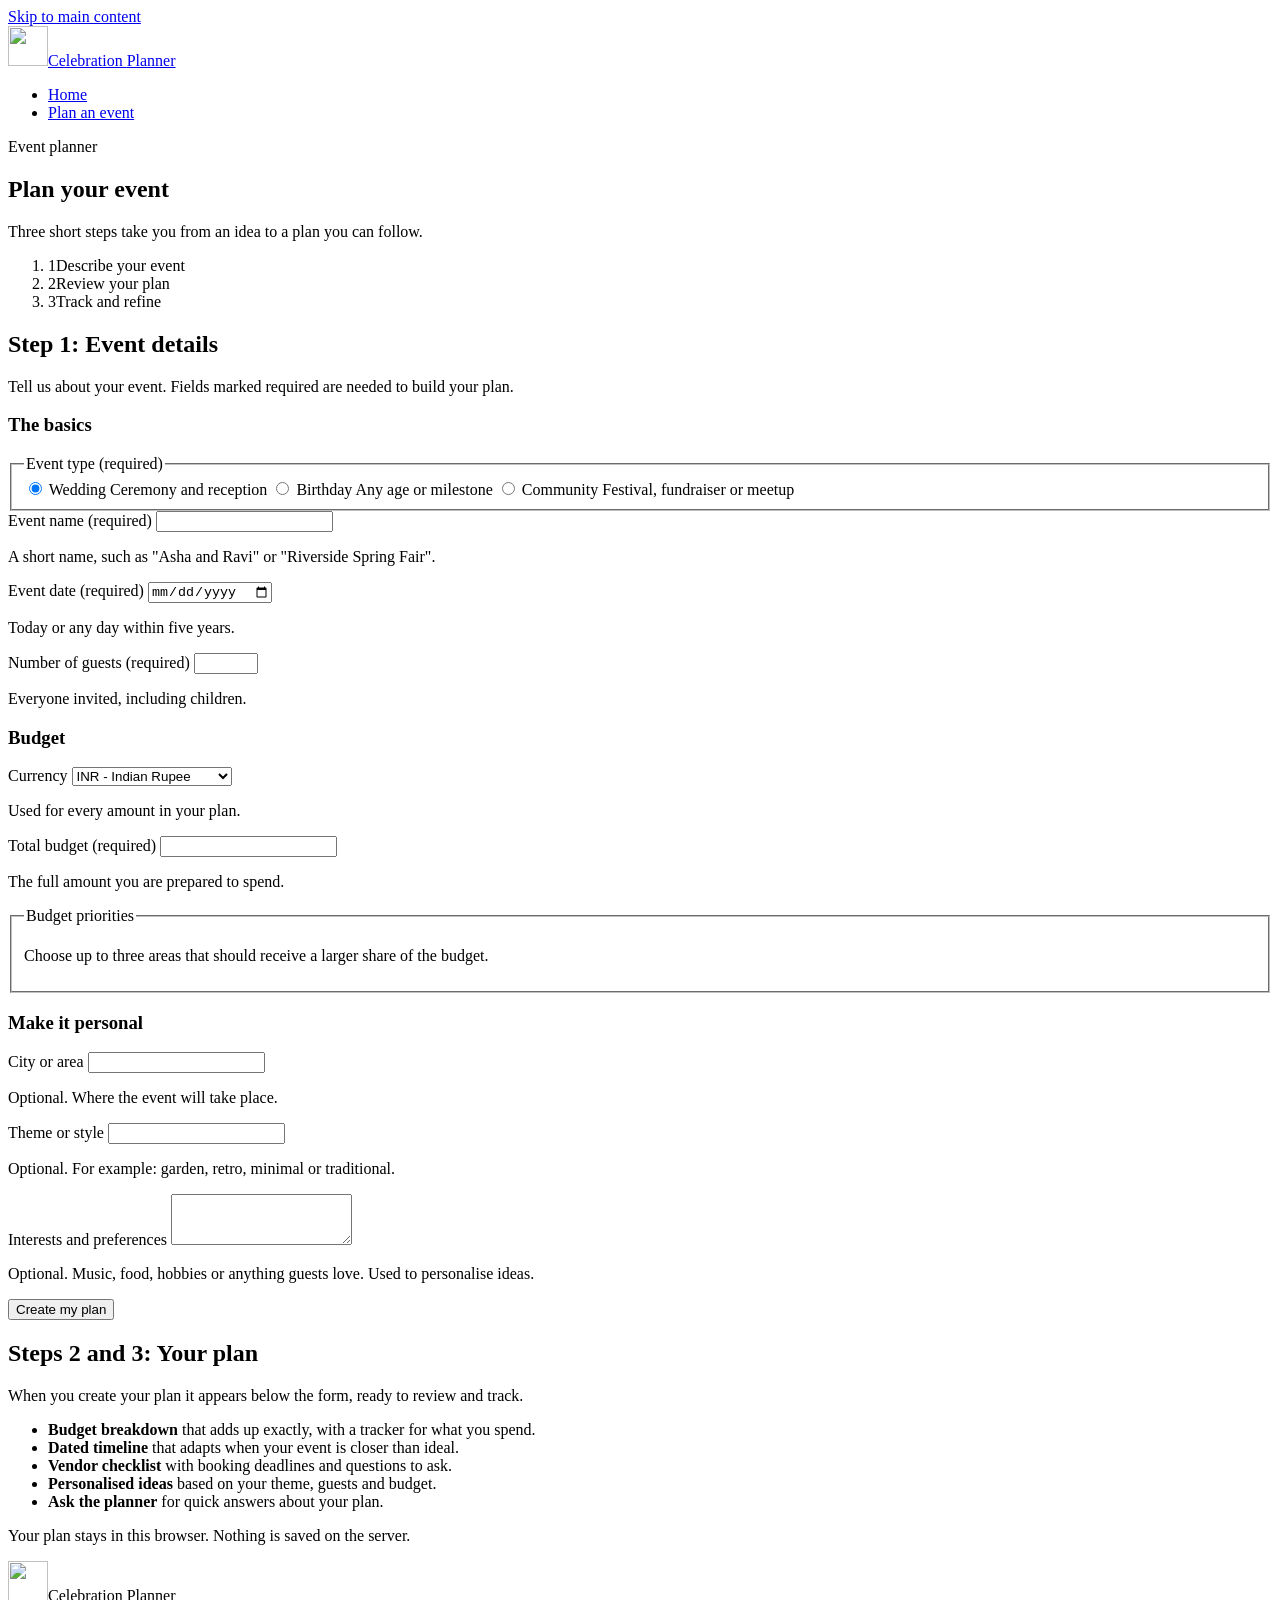
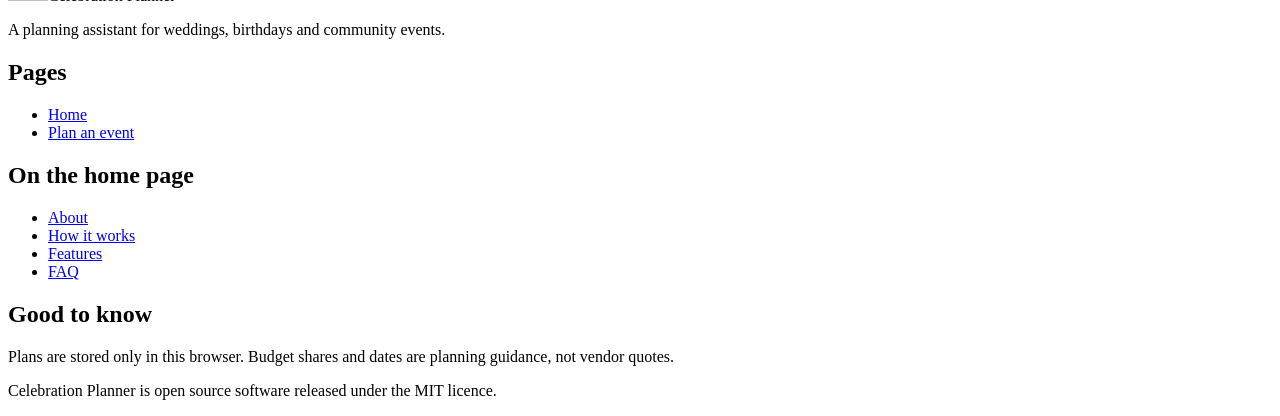
==== public/plan.html @ 1105e184 "baseline: original project state before transformation" ====
<!doctype html>
<html lang="en">
  <head>
    <meta charset="utf-8" />
    <meta name="viewport" content="width=device-width, initial-scale=1" />
    <meta name="color-scheme" content="light dark" />
    <meta name="theme-color" content="#4b2fd0" media="(prefers-color-scheme: light)" />
    <meta name="theme-color" content="#17123a" media="(prefers-color-scheme: dark)" />
    <meta
      name="description"
      content="Describe your wedding, birthday or community event and get a budget, a dated timeline, a vendor checklist and personalised ideas."
    />
    <title>Plan an event - Celebration Planner</title>
    <link rel="icon" href="/favicon.svg" type="image/svg+xml" />
    <link rel="stylesheet" href="/css/styles.css" />
    <link rel="stylesheet" href="/css/chatbot.css" />
    <link rel="stylesheet" href="/css/print.css" media="print" />
    <script type="module" src="/js/site.js"></script>
    <script type="module" src="/js/main.js"></script>
  </head>
  <body>
    <a class="skip-link" href="#main">Skip to main content</a>

    <header class="site-header">
      <div class="container header-inner">
        <a class="brand" href="/"><img class="brand-mark" src="/logo-mark.svg" alt="" width="40" height="40" /><span class="brand-name">Celebration <span class="brand-accent">Planner</span></span></a>
        <nav aria-label="Main navigation">
          <ul class="nav-list">
            <li><a href="/">Home</a></li>
            <li><a class="nav-cta" href="/plan.html" aria-current="page">Plan an event</a></li>
          </ul>
        </nav>
      </div>
    </header>

    <main id="main">
      <section class="hero hero-compact" aria-labelledby="page-title">
        <span class="blob blob-1" aria-hidden="true"></span>
        <span class="blob blob-2" aria-hidden="true"></span>
        <div class="container hero-inner">
          <div class="hero-copy">
          <p class="eyebrow">Event planner</p>
          <h1 id="page-title">Plan your event</h1>
          <p class="lead">Three short steps take you from an idea to a plan you can follow.</p>
          <ol id="stepper" class="stepper" aria-label="Planning steps">
            <li class="step" aria-current="step"><span class="step-number">1</span><span class="step-icon" data-icon="edit"></span><span>Describe your event</span></li>
            <li class="step"><span class="step-number">2</span><span class="step-icon" data-icon="sparkles"></span><span>Review your plan</span></li>
            <li class="step"><span class="step-number">3</span><span class="step-icon" data-icon="checklist"></span><span>Track and refine</span></li>
          </ol>
          </div>
        </div>
      </section>

      <div class="container page-body">
        <noscript>
          <p class="notice" role="note">This planner needs JavaScript to build and display your plan. Please enable it and reload the page.</p>
        </noscript>

        <p id="status" class="visually-hidden" role="status" aria-live="polite"></p>

        <div class="layout">
          <section class="panel form-panel" aria-labelledby="form-heading">
            <div class="panel-heading">
              <h2 id="form-heading" tabindex="-1">Step 1: Event details</h2>
              <p class="panel-intro">Tell us about your event. Fields marked required are needed to build your plan.</p>
            </div>

            <div id="error-summary" class="error-summary" tabindex="-1" hidden>
              <h3 id="error-summary-title">Please fix the following</h3>
              <ul id="error-summary-list"></ul>
            </div>

            <form id="event-form" novalidate>
              <div class="form-group">
                <h3 class="form-group-title"><span class="form-group-icon" data-icon="calendar"></span>The basics</h3>
                <div class="form-grid">
                  <fieldset class="field field-wide" aria-describedby="error-eventType">
                    <legend>Event type <span class="required">(required)</span></legend>
                    <div class="choice-cards">
                      <label class="choice-card" for="type-wedding">
                        <input type="radio" id="type-wedding" name="eventType" value="wedding" checked />
                        <span class="choice-icon" data-icon="heart"></span>
                        <span class="choice-title">Wedding</span>
                        <span class="choice-text">Ceremony and reception</span>
                      </label>
                      <label class="choice-card" for="type-birthday">
                        <input type="radio" id="type-birthday" name="eventType" value="birthday" />
                        <span class="choice-icon" data-icon="cake"></span>
                        <span class="choice-title">Birthday</span>
                        <span class="choice-text">Any age or milestone</span>
                      </label>
                      <label class="choice-card" for="type-community">
                        <input type="radio" id="type-community" name="eventType" value="community" />
                        <span class="choice-icon" data-icon="users"></span>
                        <span class="choice-title">Community</span>
                        <span class="choice-text">Festival, fundraiser or meetup</span>
                      </label>
                    </div>
                    <p class="field-error" id="error-eventType" hidden></p>
                  </fieldset>

                  <div class="field field-wide">
                    <label for="eventName">Event name <span class="required">(required)</span></label>
                    <input id="eventName" name="eventName" type="text" maxlength="80" autocomplete="off" required aria-describedby="hint-eventName error-eventName" />
                    <p class="hint" id="hint-eventName">A short name, such as "Asha and Ravi" or "Riverside Spring Fair".</p>
                    <p class="field-error" id="error-eventName" hidden></p>
                  </div>

                  <div class="field">
                    <label for="eventDate">Event date <span class="required">(required)</span></label>
                    <input id="eventDate" name="eventDate" type="date" required aria-describedby="hint-eventDate error-eventDate" />
                    <p class="hint" id="hint-eventDate">Today or any day within five years.</p>
                    <p class="field-error" id="error-eventDate" hidden></p>
                  </div>

                  <div class="field">
                    <label for="guestCount">Number of guests <span class="required">(required)</span></label>
                    <input id="guestCount" name="guestCount" type="number" inputmode="numeric" min="1" max="5000" step="1" required aria-describedby="hint-guestCount error-guestCount" />
                    <p class="hint" id="hint-guestCount">Everyone invited, including children.</p>
                    <p class="field-error" id="error-guestCount" hidden></p>
                  </div>
                </div>
              </div>

              <div class="form-group">
                <h3 class="form-group-title"><span class="form-group-icon" data-icon="budget"></span>Budget</h3>
                <div class="form-grid">
                  <div class="field">
                    <label for="currency">Currency</label>
                    <select id="currency" name="currency" aria-describedby="hint-currency error-currency">
                      <option value="INR">INR - Indian Rupee</option>
                      <option value="USD">USD - US Dollar</option>
                      <option value="EUR">EUR - Euro</option>
                      <option value="GBP">GBP - British Pound</option>
                      <option value="AUD">AUD - Australian Dollar</option>
                      <option value="CAD">CAD - Canadian Dollar</option>
                    </select>
                    <p class="hint" id="hint-currency">Used for every amount in your plan.</p>
                    <p class="field-error" id="error-currency" hidden></p>
                  </div>

                  <div class="field">
                    <label for="totalBudget">Total budget <span class="required">(required)</span></label>
                    <input id="totalBudget" name="totalBudget" type="number" inputmode="numeric" min="100" step="1" required aria-describedby="hint-totalBudget error-totalBudget" />
                    <p class="hint" id="hint-totalBudget">The full amount you are prepared to spend.</p>
                    <p class="field-error" id="error-totalBudget" hidden></p>
                  </div>

                  <fieldset class="field field-wide" id="priorities" aria-describedby="hint-priorities error-priorities">
                    <legend>Budget priorities</legend>
                    <p class="hint" id="hint-priorities">Choose up to three areas that should receive a larger share of the budget.</p>
                    <div id="priority-options" class="check-list" tabindex="-1"></div>
                    <p class="field-error" id="error-priorities" hidden></p>
                  </fieldset>
                </div>
              </div>

              <div class="form-group">
                <h3 class="form-group-title"><span class="form-group-icon" data-icon="sparkles"></span>Make it personal</h3>
                <div class="form-grid">
                  <div class="field">
                    <label for="location">City or area</label>
                    <input id="location" name="location" type="text" maxlength="80" autocomplete="off" aria-describedby="hint-location error-location" />
                    <p class="hint" id="hint-location">Optional. Where the event will take place.</p>
                    <p class="field-error" id="error-location" hidden></p>
                  </div>

                  <div class="field">
                    <label for="theme">Theme or style</label>
                    <input id="theme" name="theme" type="text" maxlength="80" autocomplete="off" aria-describedby="hint-theme error-theme" />
                    <p class="hint" id="hint-theme">Optional. For example: garden, retro, minimal or traditional.</p>
                    <p class="field-error" id="error-theme" hidden></p>
                  </div>

                  <div class="field field-wide">
                    <label for="interests">Interests and preferences</label>
                    <textarea id="interests" name="interests" rows="3" maxlength="300" aria-describedby="hint-interests error-interests"></textarea>
                    <p class="hint" id="hint-interests">Optional. Music, food, hobbies or anything guests love. Used to personalise ideas.</p>
                    <p class="field-error" id="error-interests" hidden></p>
                  </div>
                </div>
              </div>

              <div class="form-actions form-actions-bar">
                <button type="submit" class="button button-primary" id="submit-button">Create my plan</button>
                <button type="button" class="button button-quiet" id="clear-button" hidden>Clear saved plan</button>
              </div>
            </form>
          </section>

          <aside id="info-panel" class="panel info-panel" aria-labelledby="info-heading">
            <div class="panel-heading">
              <h2 id="info-heading">Steps 2 and 3: Your plan</h2>
              <p class="panel-intro">When you create your plan it appears below the form, ready to review and track.</p>
            </div>
            <ul class="feature-list">
              <li><strong>Budget breakdown</strong> that adds up exactly, with a tracker for what you spend.</li>
              <li><strong>Dated timeline</strong> that adapts when your event is closer than ideal.</li>
              <li><strong>Vendor checklist</strong> with booking deadlines and questions to ask.</li>
              <li><strong>Personalised ideas</strong> based on your theme, guests and budget.</li>
              <li><strong>Ask the planner</strong> for quick answers about your plan.</li>
            </ul>
            <p class="info-note">
              <span class="inline-icon" data-icon="shield"></span>
              <span>Your plan stays in this browser. Nothing is saved on the server.</span>
            </p>
          </aside>
        </div>

        <section class="results" aria-label="Your plan">
          <div id="results" class="panel results-panel" hidden>
            <h2 id="results-heading" tabindex="-1"></h2>
            <div id="results-body"></div>
          </div>
        </section>
      </div>
    </main>

    <dialog id="confirm-dialog" aria-labelledby="confirm-title" aria-describedby="confirm-text">
      <form method="dialog" class="dialog-body">
        <h2 id="confirm-title">Clear saved plan?</h2>
        <p id="confirm-text">This removes your plan, checked tasks and spending from this browser. It cannot be undone.</p>
        <div class="form-actions">
          <button type="submit" class="button button-primary" value="confirm" id="confirm-yes">Clear plan</button>
          <button type="submit" class="button button-quiet" value="cancel" id="confirm-no">Keep plan</button>
        </div>
      </form>
    </dialog>

    <div id="print-root" aria-hidden="true"></div>

    <footer class="site-footer">
      <div class="container footer-grid">
        <div>
          <p class="brand footer-brand"><img class="brand-mark" src="/logo-mark.svg" alt="" width="40" height="40" /><span class="brand-name">Celebration <span class="brand-accent">Planner</span></span></p>
          <p>A planning assistant for weddings, birthdays and community events.</p>
        </div>
        <nav aria-label="Footer navigation">
          <h2 class="footer-title">Pages</h2>
          <ul class="footer-links">
            <li><a href="/">Home</a></li>
            <li><a href="/plan.html">Plan an event</a></li>
          </ul>
        </nav>
        <nav aria-label="Home page sections">
          <h2 class="footer-title">On the home page</h2>
          <ul class="footer-links">
            <li><a href="/#about">About</a></li>
            <li><a href="/#how-it-works">How it works</a></li>
            <li><a href="/#features">Features</a></li>
            <li><a href="/#faq">FAQ</a></li>
          </ul>
        </nav>
        <div>
          <h2 class="footer-title">Good to know</h2>
          <p>Plans are stored only in this browser. Budget shares and dates are planning guidance, not vendor quotes.</p>
        </div>
      </div>
      <div class="container footer-bottom">
        <p>Celebration Planner is open source software released under the MIT licence.</p>
      </div>
    </footer>
  </body>
</html>
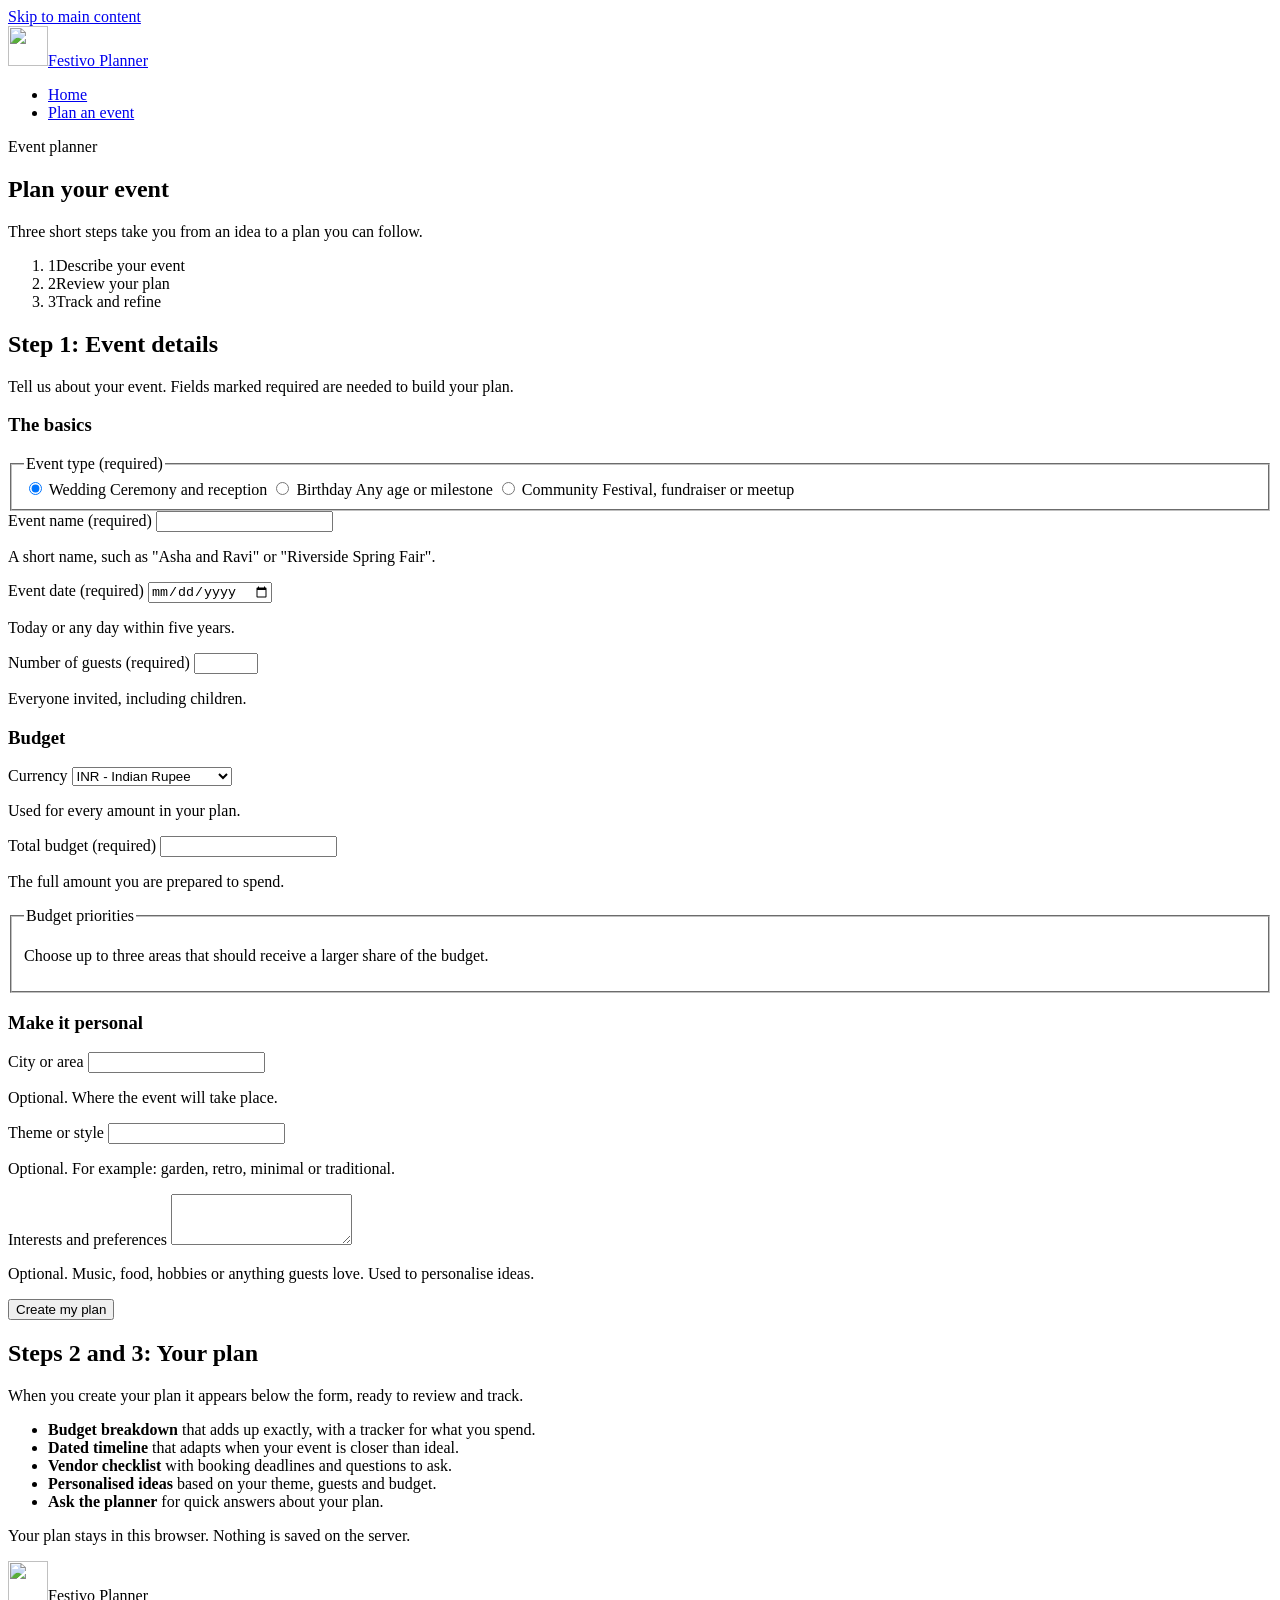
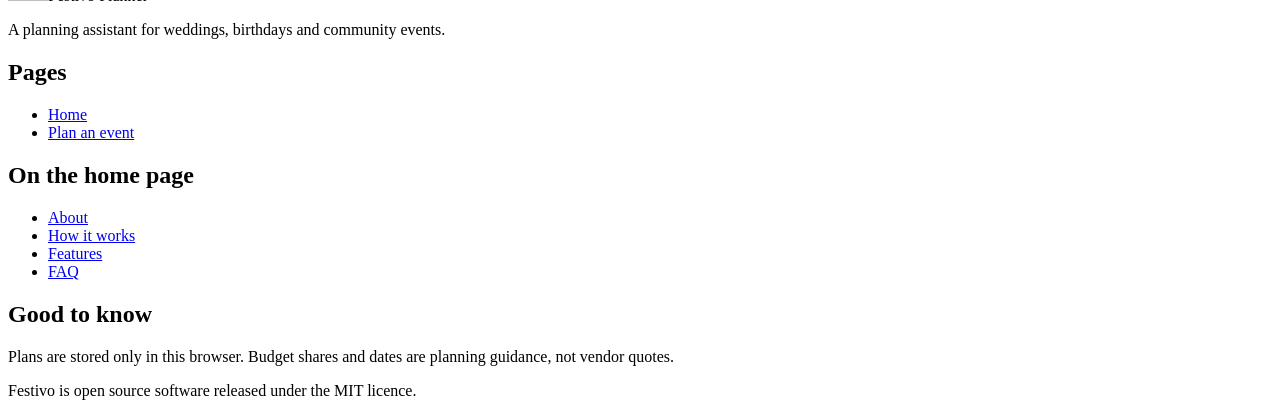
==== commit 94c966f2: "feat(branding): implement Festivo rebranding, design system tokens, and identity" ====
--- a/public/plan.html
+++ b/public/plan.html
@@ -4,13 +4,13 @@
     <meta charset="utf-8" />
     <meta name="viewport" content="width=device-width, initial-scale=1" />
     <meta name="color-scheme" content="light dark" />
-    <meta name="theme-color" content="#4b2fd0" media="(prefers-color-scheme: light)" />
-    <meta name="theme-color" content="#17123a" media="(prefers-color-scheme: dark)" />
+    <meta name="theme-color" content="#faf7f2" media="(prefers-color-scheme: light)" />
+    <meta name="theme-color" content="#0a111c" media="(prefers-color-scheme: dark)" />
     <meta
       name="description"
       content="Describe your wedding, birthday or community event and get a budget, a dated timeline, a vendor checklist and personalised ideas."
     />
-    <title>Plan an event - Celebration Planner</title>
+    <title>Plan an event - Festivo</title>
     <link rel="icon" href="/favicon.svg" type="image/svg+xml" />
     <link rel="stylesheet" href="/css/styles.css" />
     <link rel="stylesheet" href="/css/chatbot.css" />
@@ -23,7 +23,7 @@
 
     <header class="site-header">
       <div class="container header-inner">
-        <a class="brand" href="/"><img class="brand-mark" src="/logo-mark.svg" alt="" width="40" height="40" /><span class="brand-name">Celebration <span class="brand-accent">Planner</span></span></a>
+        <a class="brand" href="/"><img class="brand-mark" src="/logo-mark.svg" alt="" width="40" height="40" /><span class="brand-name">Festivo <span class="brand-accent">Planner</span></span></a>
         <nav aria-label="Main navigation">
           <ul class="nav-list">
             <li><a href="/">Home</a></li>
@@ -232,7 +232,7 @@
     <footer class="site-footer">
       <div class="container footer-grid">
         <div>
-          <p class="brand footer-brand"><img class="brand-mark" src="/logo-mark.svg" alt="" width="40" height="40" /><span class="brand-name">Celebration <span class="brand-accent">Planner</span></span></p>
+          <p class="brand footer-brand"><img class="brand-mark" src="/logo-mark.svg" alt="" width="40" height="40" /><span class="brand-name">Festivo <span class="brand-accent">Planner</span></span></p>
           <p>A planning assistant for weddings, birthdays and community events.</p>
         </div>
         <nav aria-label="Footer navigation">
@@ -257,7 +257,7 @@
         </div>
       </div>
       <div class="container footer-bottom">
-        <p>Celebration Planner is open source software released under the MIT licence.</p>
+        <p>Festivo is open source software released under the MIT licence.</p>
       </div>
     </footer>
   </body>
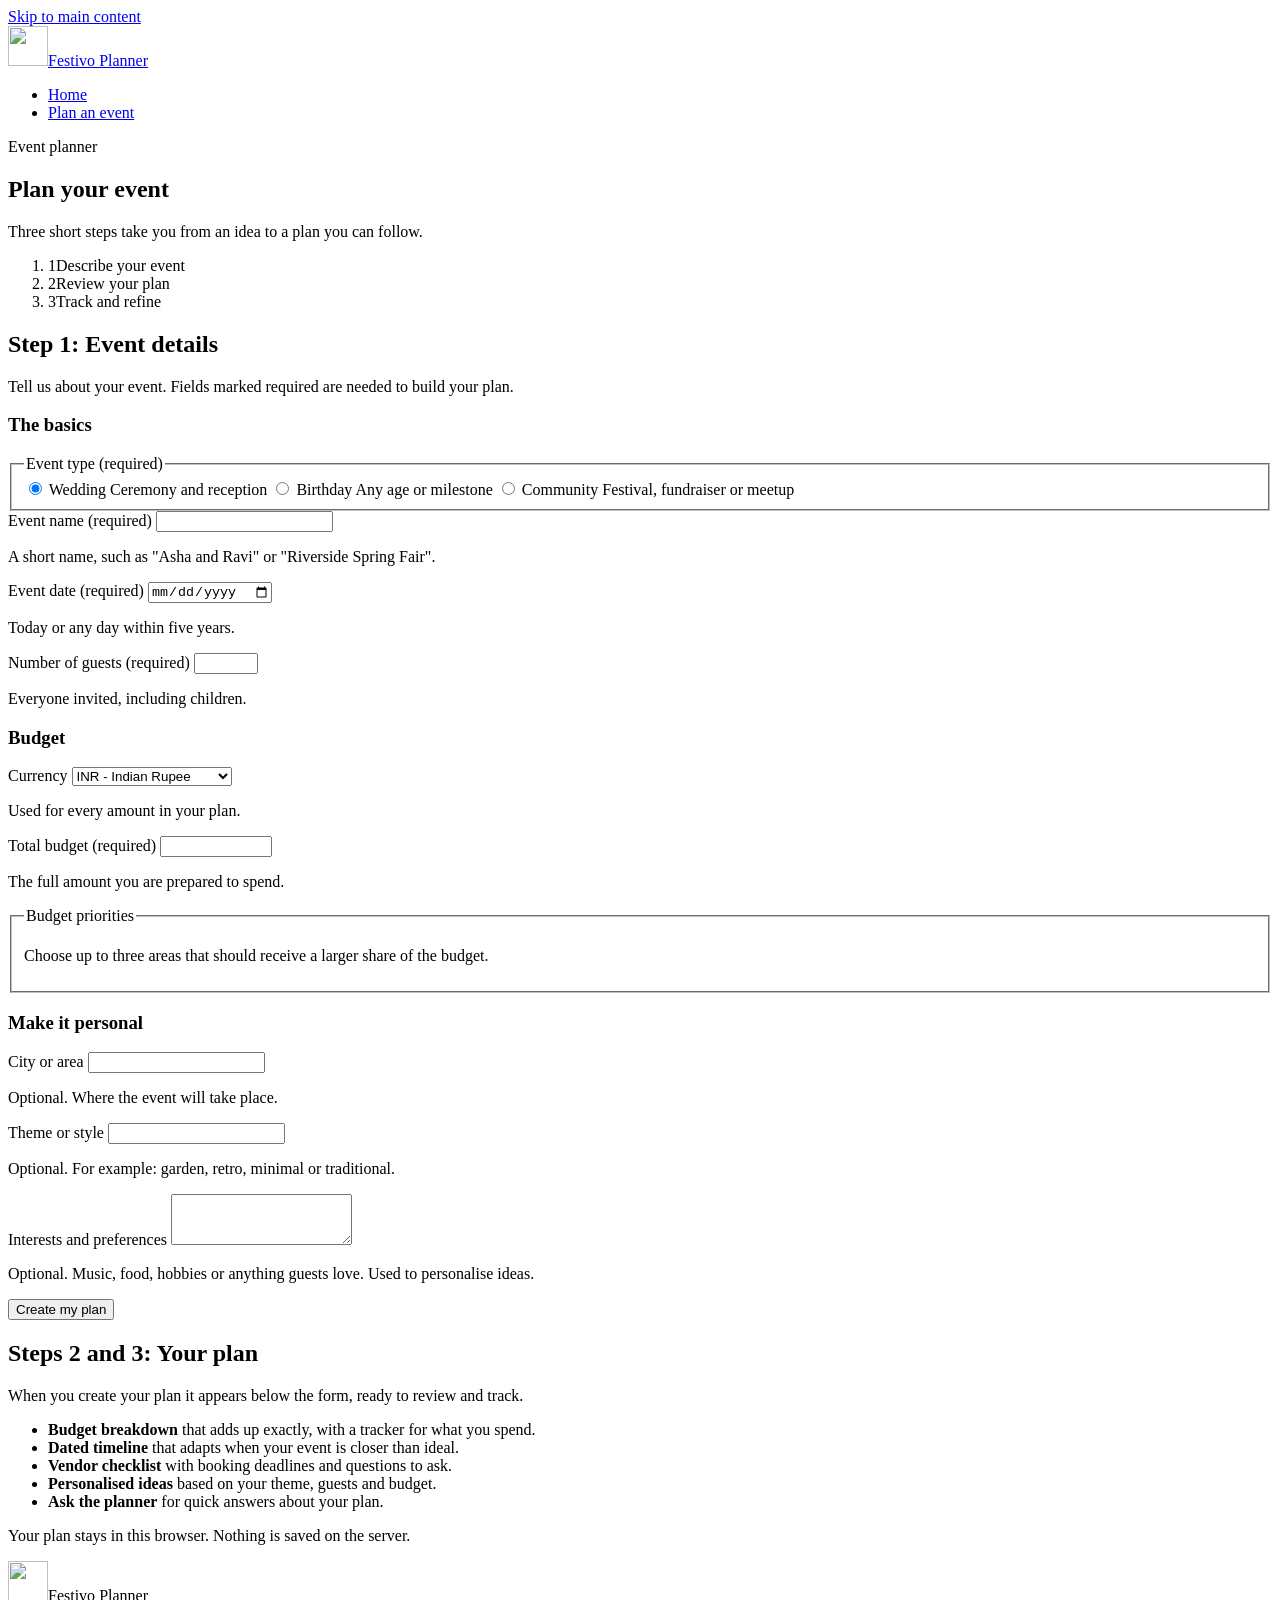
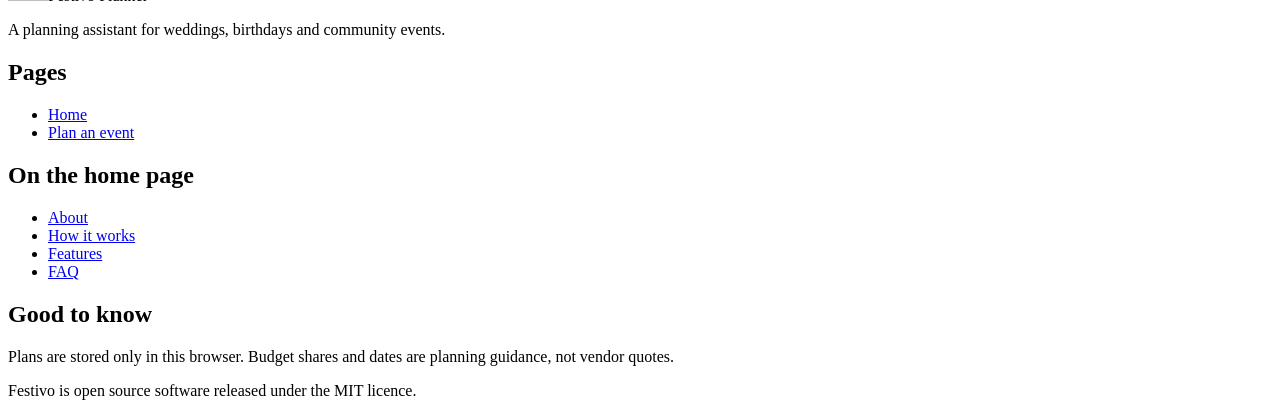
==== commit e4264c26: "fix(quality): improve accessibility and defensive validation" ====
--- a/public/plan.html
+++ b/public/plan.html
@@ -4,8 +4,8 @@
     <meta charset="utf-8" />
     <meta name="viewport" content="width=device-width, initial-scale=1" />
     <meta name="color-scheme" content="light dark" />
-    <meta name="theme-color" content="#faf7f2" media="(prefers-color-scheme: light)" />
-    <meta name="theme-color" content="#0a111c" media="(prefers-color-scheme: dark)" />
+    <meta name="theme-color" content="#faf7f0" media="(prefers-color-scheme: light)" />
+    <meta name="theme-color" content="#141210" media="(prefers-color-scheme: dark)" />
     <meta
       name="description"
       content="Describe your wedding, birthday or community event and get a budget, a dated timeline, a vendor checklist and personalised ideas."
@@ -65,7 +65,7 @@
               <p class="panel-intro">Tell us about your event. Fields marked required are needed to build your plan.</p>
             </div>
 
-            <div id="error-summary" class="error-summary" tabindex="-1" hidden>
+            <div id="error-summary" class="error-summary" role="alert" aria-labelledby="error-summary-title" tabindex="-1" hidden>
               <h3 id="error-summary-title">Please fix the following</h3>
               <ul id="error-summary-list"></ul>
             </div>
@@ -141,7 +141,7 @@
 
                   <div class="field">
                     <label for="totalBudget">Total budget <span class="required">(required)</span></label>
-                    <input id="totalBudget" name="totalBudget" type="number" inputmode="numeric" min="100" step="1" required aria-describedby="hint-totalBudget error-totalBudget" />
+                    <input id="totalBudget" name="totalBudget" type="number" inputmode="numeric" min="100" max="1000000000" step="1" required aria-describedby="hint-totalBudget error-totalBudget" />
                     <p class="hint" id="hint-totalBudget">The full amount you are prepared to spend.</p>
                     <p class="field-error" id="error-totalBudget" hidden></p>
                   </div>
